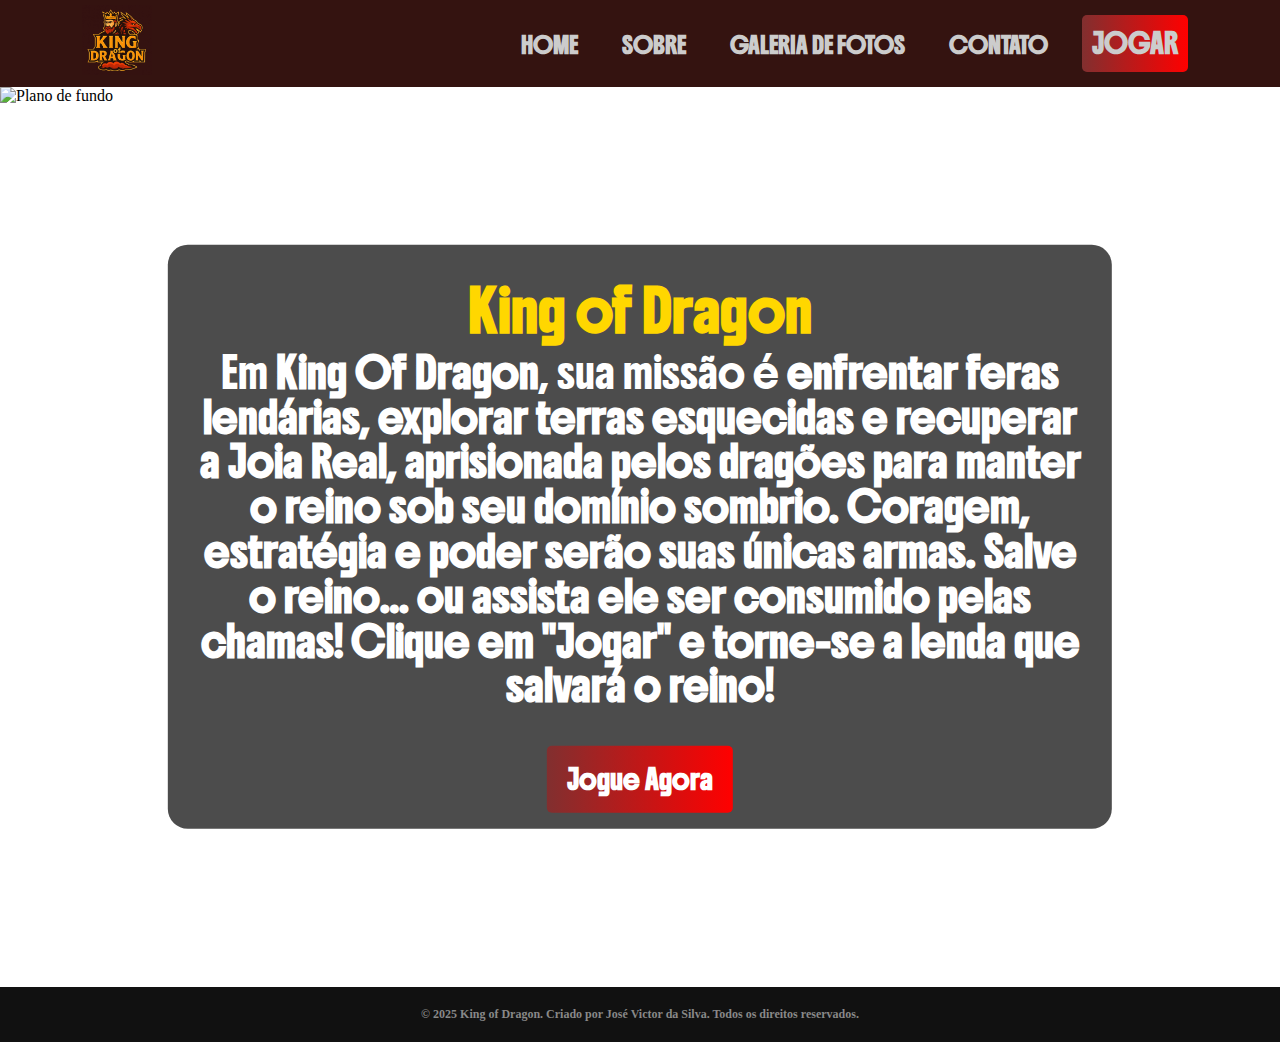
==== index.html @ 71425996 "Adicionando meu projeto" ====
<!DOCTYPE html>
<html lang="pt-br">

<head>
    <meta charset="UTF-8">
    <meta name="viewport" content="width=device-width, initial-scale=1.0">
    <title>King of Dragon</title>

    <link href="imagens/logo-alto.png" rel="shortcut icon">

    <link rel="preconnect" href="https://fonts.googleapis.com">
    <link rel="preconnect" href="https://fonts.gstatic.com" crossorigin>
    <link
        href="https://fonts.googleapis.com/css2?family=Boldonse&family=Roboto:ital,wght@0,100..900;1,100..900&display=swap"
        rel="stylesheet">
    <link rel="stylesheet" href="css/all.min.css">
    <link rel="stylesheet" href="css/aos.css">
    <link rel="stylesheet" href="css/stylesite.css">


</head>

<body>
    <header class="header">
        <div class="container">
            <a href="index.html" title="Home" class="header-logo">
                <img src="imagens/Logo.jpeg" alt="King of Dragon">
            </a>
            <a href="javascript:mostrarmenu()" title="Menu" class="header-menu">
                <i class="fa-solid fa-bars"></i>
            </a>

            <nav class="header-nav">
                <ul>
                    <li>
                        <a href="index.html" title="Home">Home</a>

                    </li>
                    <li>
                        <a href="sobre.html" title="Sobre">Sobre</a>

                    </li>
                    <li>
                        <a href="galeriadefotos.html" title="Galeria de Fotos">Galeria de Fotos</a>

                    </li>
                    <li>
                        <a href="contato.html" title="Contato">Contato</a>

                    </li>
                    <li>
                        <a href="jogar.html" title="Jogar" class="btn">Jogar</a>

                    </li>
                </ul>
            </nav>
        </div>
    </header>

    <main>

        <section class="banner">
            <img src="imagens/telaSite.jpg" alt="Plano de fundo">
            <div class="intro-overlay">
                <h1 class="intro-title">King of Dragon</h1>
                <p class="intro-text">
                    Em <strong>King Of Dragon</strong>, sua missão é <strong>enfrentar feras lendárias, explorar terras
                        esquecidas e recuperar a Joia Real, aprisionada pelos dragões para
                        manter o reino sob seu domínio sombrio. Coragem, estratégia e poder serão suas únicas armas.
                        Salve o reino… ou assista ele ser consumido pelas chamas!
                        <strong>Clique em "Jogar" e torne-se a lenda que salvará o reino!</strong>
                </p>
                <p>
                    <a href="Jogar.html" title="Jogue Agora" class="btn">
                        Jogue Agora
                    </a>
                </p>
            </div>
        </section>

    </main>
    <footer>
        &copy; 2025 King of Dragon. Criado por José Victor da Silva. Todos os direitos reservados.
    </footer>
    <script src="js/jquery-1.11.3.min.js"></script>
    <script src="js/aos.js"></script>
    <script>
        function mostrarmenu() {
            $(".header-nav").toggle();
        }
    </script>
</body>


</html>
---- css/stylesite.css ----
* {
    margin: 0;
    padding: 0;
}



.container {
    width: 90%;
    margin: auto;
}

header {
    background-color: #341310;
    display: flex;
    justify-content: space-between;
    align-items: center;
    padding: 5px 20px;


    .header-logo {
        img {
            width: 70px;
        }
    }

    .header-menu {
        float: right;
        border: 1px solid white;
        border-radius: 5px;
        padding: 10px;
        margin: 10px;
        color: white;
    }

    .header-nav {
        border: 1px solid #ccc;
        text-align: center;
        font-family: Boldonse, Arial;
        text-transform: uppercase;
        display: none;

        ul {
            list-style: none;

            li {
                padding: 10px;

                a {
                    color: #ccc;
                    text-decoration: none;
                    font-weight: bold;
                }
            }
        }

    }
}


main {




    .banner {
        position: relative;
        height: 100vh;
        overflow: hidden;
    }

    img {
        width: 100%;
        height: 100%;
        object-fit: cover;
        display: block;
    }


    .intro-overlay {
        position: absolute;
        top: 50%;
        left: 50%;
        transform: translate(-50%, -50%);
        background: rgba(0, 0, 0, 0.7);
        padding: 1.7rem;
        border-radius: 20px;
        color: white;
        width: 80%;
        height: 55%;
        font-size: 1.2rem;
        text-align: center;
        font-family: boldonse;
        z-index: 10;
        text-decoration: none;
    }

    .intro-title {
        font-size: 1.8rem;
        color: gold;
        margin-bottom: 0.1rem;
    }

    .intro-text {
        font-size: 1rem;
        line-height: 2;
        margin-bottom: 20px;
    }



}


.btn {
    background: linear-gradient(to right, rgb(129, 47, 47), rgb(255, 0, 0));
    color: white;
    padding: 10px;
    text-decoration: none;
    border-radius: 5px;
    display: inline-block;
}

.btn:hover {
    background: linear-gradient(to left, rgb(129, 47, 47), rgb(255, 0, 0));
}

.flex {
    display: flex;

    .col {
        text-align: center;

    }
}

.sobre {
    background-color: #b1b1b1;
    min-height: 100vh;
    width: 100%;
    display: flex;

    h2 {

        font-family: boldonse;
        text-align: center;
        color: white;
        transform: translate(0%, 15%);
        background: rgb(41, 15, 13, 2);
        padding: 1rem;
        max-width: 500px;
        border-radius: 15px;
        margin-bottom: 30px;
        font-size: 1.5rem;

    }



    .container {


        p {
            font-family: boldonse;
            margin: 2px;
            text-align: justify;
            padding: 1rem;
            background: rgb(248, 248, 248);
            border-radius: 15px;
            margin-bottom: 30px;
            box-shadow: 0px 5px 10px;
        }
    }

}




footer {
    margin-top: auto;
    padding: 20px;
    background-color: #111;
    text-align: center;
    font-size: 12px;
    color: #888;
}



/*Regras para telas maiores que 480px*/
@media (min-width: 480px) {
    .header {
        .header-menu {
            display: none;
        }

        .header-nav {
            display: block;
            float: right;
            border: 0;

            ul {
                li {
                    display: inline-block;

                    a {
                        padding: 10px;
                        display: block;
                    }

                    a:hover {
                        color: white;
                    }

                }
            }
        }
    }

    main .banner .intro-overlay {
        width: 890px;
        height: 530px;
        font-size: 2.5rem;
    }

    main .banner .intro-title {
        font-size: 2.5rem;
    }

    main .banner .intro-text {
        font-size: 1.8rem;
        line-height: 2.8rem;
    }

    .btn {
        font-size: 1.2rem;
        padding: 15px 20px;
    }

    .sobre {
        h2 {
            transform: translate(80%, 15%);
            font-size: 1.5rem;
        }


        p {
            font-size: 1.8rem;

        }
    }


}
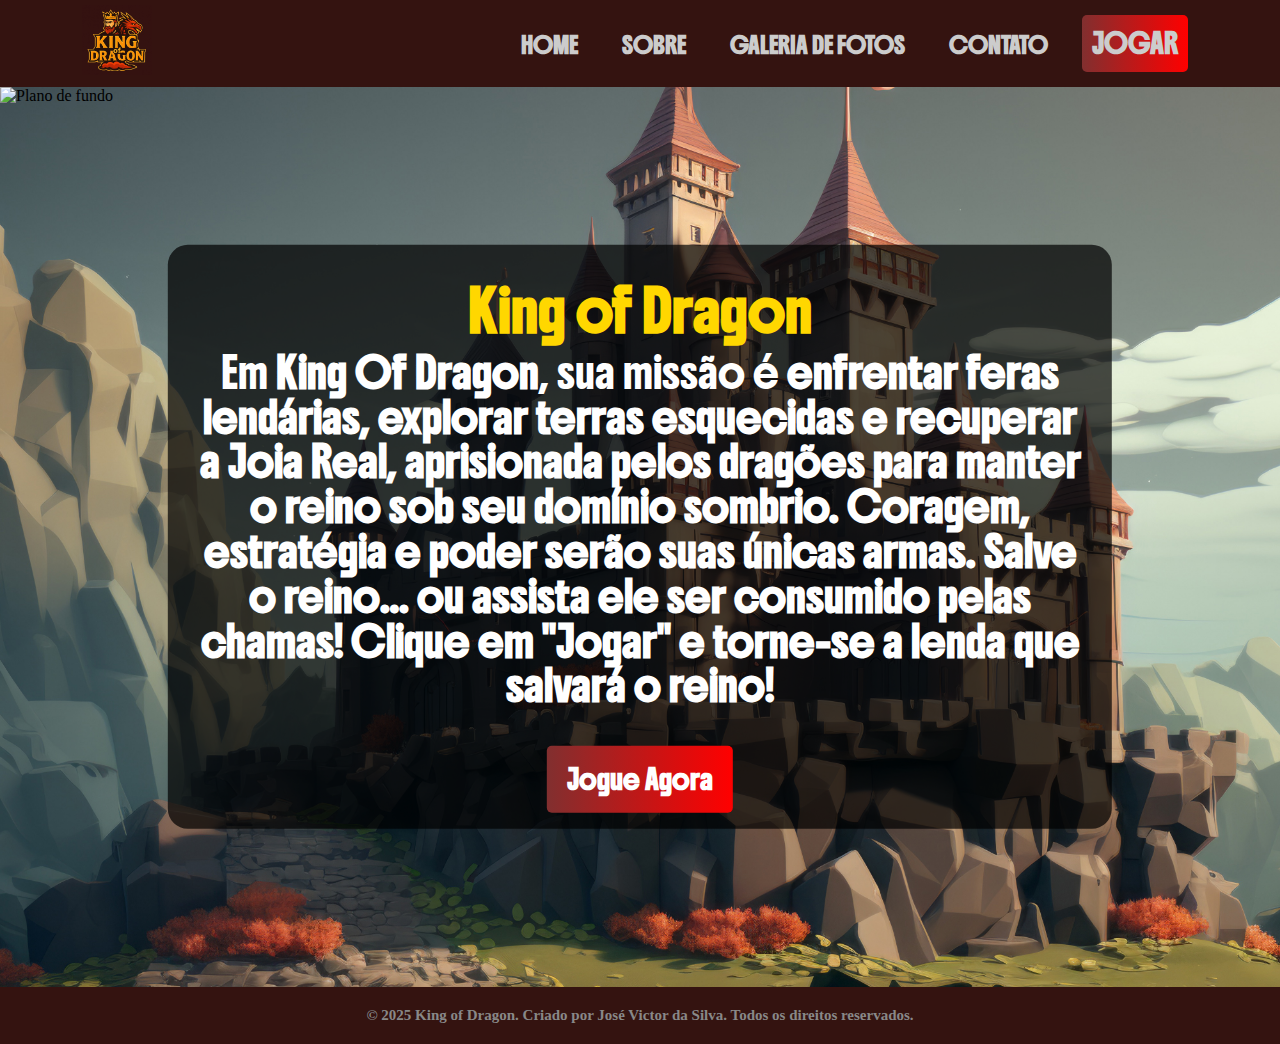
==== commit 7d5ba40b: "Finalizando a pagina de galeria de fotos" ====
--- a/index.html
+++ b/index.html
@@ -16,6 +16,7 @@
     <link rel="stylesheet" href="css/all.min.css">
     <link rel="stylesheet" href="css/aos.css">
     <link rel="stylesheet" href="css/stylesite.css">
+
 
 
 </head>
@@ -41,7 +42,7 @@
 
                     </li>
                     <li>
-                        <a href="galeriadefotos.html" title="Galeria de Fotos">Galeria de Fotos</a>
+                        <a href="galeria.html" title="Galeria de Fotos">Galeria de Fotos</a>
 
                     </li>
                     <li>
@@ -89,6 +90,8 @@
             $(".header-nav").toggle();
         }
     </script>
+    <script src="https://unpkg.com/aos@2.3.4/dist/aos.js"></script>
+
 </body>
 
 
--- a/css/stylesite.css
+++ b/css/stylesite.css
@@ -4,7 +4,7 @@
 }
 
 
-
+/*----------index-------------------*/
 .container {
     width: 90%;
     margin: auto;
@@ -57,7 +57,7 @@
     }
 }
 
-
+/*--------Sobre------------------------*/
 main {
 
 
@@ -87,7 +87,7 @@
         border-radius: 20px;
         color: white;
         width: 80%;
-        height: 55%;
+        height: 65%;
         font-size: 1.2rem;
         text-align: center;
         font-family: boldonse;
@@ -145,13 +145,13 @@
         font-family: boldonse;
         text-align: center;
         color: white;
-        transform: translate(0%, 15%);
+        transform: translate(0%, 10%);
         background: rgb(41, 15, 13, 2);
         padding: 1rem;
         max-width: 500px;
         border-radius: 15px;
         margin-bottom: 30px;
-        font-size: 1.5rem;
+        font-size: 1.3rem;
 
     }
 
@@ -174,15 +174,80 @@
 
 }
 
-
-
+/*-----Galeria de Fotos-------------------*/
+body {
+    background-image: url("../imagens/TelaSite.jpg");
+    background-size: cover;
+    background-position: center;
+    background-repeat: no-repeat;
+    min-height: 100vh;
+    margin: 0;
+    padding: 0;
+    background-size: cover;
+}
+
+.container {
+    justify-items: center;
+}
+
+h2 {
+    padding: 10px 0;
+    font-family: Boldonse;
+    text-align: center;
+    color: #fff;
+    font-size: 2rem;
+
+    text-shadow: 5px 5px 4px rgba(0, 0, 0, 0.7);
+    font-weight: bold;
+    letter-spacing: 1px;
+
+}
+
+.galeria {
+    display: grid;
+    grid-template-columns: 1fr;
+    gap: 10px;
+    width: 100%;
+    padding: 10px;
+    background-color: rgba(255, 255, 255, 0.9);
+    border-radius: 10px;
+    justify-content: center;
+}
+
+
+.foto {
+
+    background-color: rgba(255, 255, 255, 0.85);
+    padding: 10px;
+    border-radius: 2px;
+    box-shadow: 0 4px 12px rgba(0, 0, 0, 0.3);
+}
+
+.foto img {
+    width: 100%;
+    height: 300px;
+    object-fit: cover;
+    transition: transform 0.3s ease;
+
+}
+
+.foto img:hover {
+    transform: scale(1.1);
+}
+
+/*---------------Contato----------------*/
+
+
+
+
+/*----Rodapé-------------------------*/
 
 footer {
     margin-top: auto;
     padding: 20px;
-    background-color: #111;
+    background-color: #341310;
     text-align: center;
-    font-size: 12px;
+    font-size: 15px;
     color: #888;
 }
 
@@ -240,7 +305,7 @@
 
     .sobre {
         h2 {
-            transform: translate(80%, 15%);
+            transform: translate(0%, 15%);
             font-size: 1.5rem;
         }
 
@@ -251,5 +316,8 @@
         }
     }
 
-
+    .galeria {
+        grid-template-columns: repeat(3, 1fr);
+
+    }
 }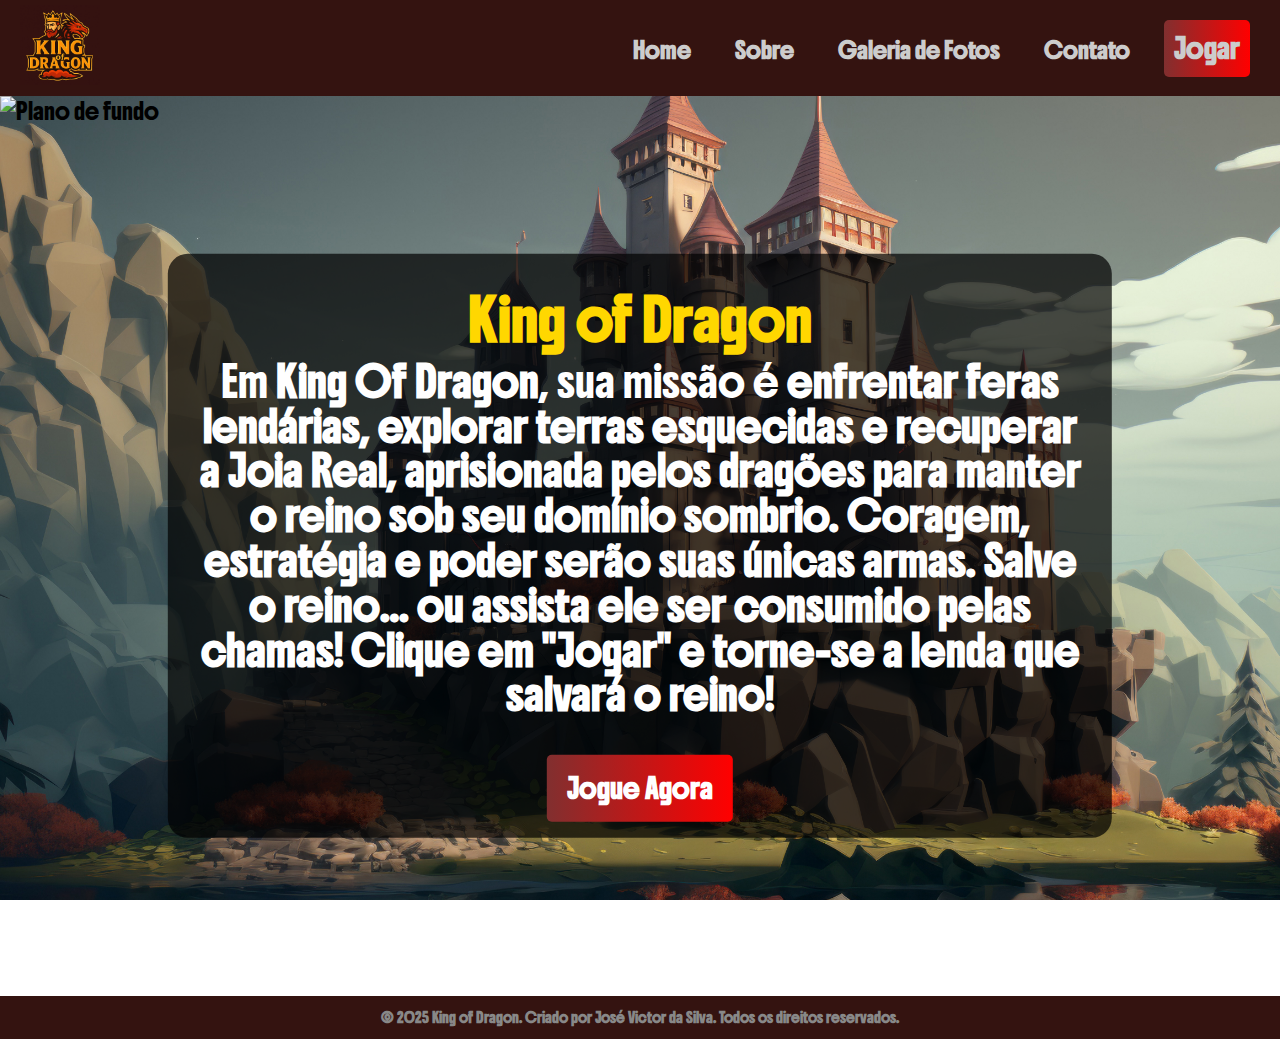
==== commit 1b006056: "Atualização" ====
--- a/index.html
+++ b/index.html
@@ -23,12 +23,42 @@
 
 <body>
     <header class="header">
-        <div class="container">
+        <div class="header-mobile">
             <a href="index.html" title="Home" class="header-logo">
                 <img src="imagens/Logo.jpeg" alt="King of Dragon">
             </a>
-            <a href="javascript:mostrarmenu()" title="Menu" class="header-menu">
-                <i class="fa-solid fa-bars"></i>
+            <div class="header-menu">
+                <i id="header-teste" class="fa-solid fa-bars"></i>
+            </div>
+
+            <nav class="header-nav">
+                <ul>
+                    <li>
+                        <a href="index.html" title="Home">Home</a>
+
+                    </li>
+                    <li>
+                        <a href="sobre.html" title="Sobre">Sobre</a>
+
+                    </li>
+                    <li>
+                        <a href="galeria.html" title="Galeria de Fotos">Galeria de Fotos</a>
+
+                    </li>
+                    <li>
+                        <a href="contato.html" title="Contato">Contato</a>
+
+                    </li>
+                    <li>
+                        <a href="jogar.html" title="Jogar" class="btn">Jogar</a>
+
+                    </li>
+                </ul>
+            </nav>
+        </div>
+        <div class="header-desktop">
+            <a href="index.html" title="Home" class="header-logo">
+                <img src="imagens/Logo.jpeg" alt="King of Dragon">
             </a>
 
             <nav class="header-nav">
@@ -59,7 +89,6 @@
     </header>
 
     <main>
-
         <section class="banner">
             <img src="imagens/telaSite.jpg" alt="Plano de fundo">
             <div class="intro-overlay">
@@ -72,7 +101,7 @@
                         <strong>Clique em "Jogar" e torne-se a lenda que salvará o reino!</strong>
                 </p>
                 <p>
-                    <a href="Jogar.html" title="Jogue Agora" class="btn">
+                    <a href="jogar.html" title="Jogue Agora" class="btn">
                         Jogue Agora
                     </a>
                 </p>
@@ -86,9 +115,23 @@
     <script src="js/jquery-1.11.3.min.js"></script>
     <script src="js/aos.js"></script>
     <script>
-        function mostrarmenu() {
-            $(".header-nav").toggle();
-        }
+        // INICIO NAVBAR
+        const navbarIcon = document.getElementById("header-teste");
+        const headerNav = document.querySelector(".header-nav");
+
+
+        navbarIcon.addEventListener("click", function () {
+            setTimeout(function () {
+                headerNav.classList.toggle("active");
+            }, 500)
+        })
+
+        window.addEventListener("resize", function () {
+            if (window.innerWidth <= 480) {
+                headerNav.classList.remove("active");
+            }
+        });
+        // FIM NAVBAR
     </script>
     <script src="https://unpkg.com/aos@2.3.4/dist/aos.js"></script>
 
--- a/css/stylesite.css
+++ b/css/stylesite.css
@@ -1,68 +1,87 @@
 * {
     margin: 0;
     padding: 0;
-}
-
-
-/*----------index-------------------*/
-.container {
-    width: 90%;
-    margin: auto;
+    font-family: Boldonse;
+}
+
+
+/*----------Header-------------------*/
+
+.header-mobile .header-nav {
+    display: none;
+}
+
+.header-mobile .header-nav.active {
+    display: block;
 }
 
 header {
-    background-color: #341310;
-    display: flex;
-    justify-content: space-between;
-    align-items: center;
-    padding: 5px 20px;
-
-
-    .header-logo {
-        img {
-            width: 70px;
-        }
-    }
-
-    .header-menu {
-        float: right;
+    .header-mobile {
+        display: flex;
+        justify-content: space-between;
+        align-items: center;
+        background-color: #341310;
+        padding: 5px 20px;
+
+
+        .header-nav {
+            width: 95%;
+            background-color: #341310;
+            text-align: center;
+            font-family: Boldonse;
+            text-transform: uppercase;
+            border-top: 1px solid white;
+            position: absolute;
+            top: 80px;
+            right: 5px;
+            z-index: 5;
+
+            ul {
+                list-style: none;
+                margin: 0;
+                padding: 0;
+
+                li {
+                    padding: 10px;
+
+                    a {
+                        color: #ccc;
+                        text-decoration: none;
+                        font-weight: bold;
+                    }
+                }
+            }
+
+        }
+    }
+}
+
+.header-desktop {
+    display: none;
+}
+
+
+.header-logo {
+    img {
+        width: 70px;
+    }
+}
+
+.header-menu {
+    i {
         border: 1px solid white;
         border-radius: 5px;
+        color: white;
+        cursor: pointer;
         padding: 10px;
-        margin: 10px;
-        color: white;
-    }
-
-    .header-nav {
-        border: 1px solid #ccc;
-        text-align: center;
-        font-family: Boldonse, Arial;
-        text-transform: uppercase;
-        display: none;
-
-        ul {
-            list-style: none;
-
-            li {
-                padding: 10px;
-
-                a {
-                    color: #ccc;
-                    text-decoration: none;
-                    font-weight: bold;
-                }
-            }
-        }
-
-    }
-}
+    }
+
+}
+
+
 
 /*--------Sobre------------------------*/
 main {
-
-
-
-
     .banner {
         position: relative;
         height: 100vh;
@@ -87,11 +106,10 @@
         border-radius: 20px;
         color: white;
         width: 80%;
-        height: 65%;
+        height: 55%;
         font-size: 1.2rem;
         text-align: center;
         font-family: boldonse;
-        z-index: 10;
         text-decoration: none;
     }
 
@@ -180,74 +198,152 @@
     background-size: cover;
     background-position: center;
     background-repeat: no-repeat;
-    min-height: 100vh;
     margin: 0;
     padding: 0;
-    background-size: cover;
+
 }
 
 .container {
-    justify-items: center;
-}
-
-h2 {
-    padding: 10px 0;
-    font-family: Boldonse;
-    text-align: center;
-    color: #fff;
-    font-size: 2rem;
-
-    text-shadow: 5px 5px 4px rgba(0, 0, 0, 0.7);
-    font-weight: bold;
-    letter-spacing: 1px;
-
+    display: flex;
+    flex-direction: column;
+    align-items: center;
+    justify-content: center;
+    height: 100%;
 }
 
 .galeria {
     display: grid;
-    grid-template-columns: 1fr;
-    gap: 10px;
+    grid-template-columns: repeat(2, 1fr);
+    gap: 15px;
+    width: 80%;
+    padding: 20px;
+    margin: 0 auto;
+    background-color: rgba(206, 205, 205, 0.95);
+    border-radius: 12px;
+    box-shadow: 0 8px 20px rgba(0, 0, 0, 0.2);
+
+}
+
+.galeria div {
+    height: 150px;
+}
+
+.foto {
+
+    background-color: #fafafa;
+    padding: 8px;
+    border-radius: 10px;
+    box-shadow: 0 6px 14px rgba(0, 0, 0, 0.25);
+    overflow: hidden;
+    transition: transform 0.3s ease;
+
+}
+
+.foto img {
+    max-height: 200px;
+    width: 100%;
+    height: 100%;
+    object-fit: cover;
+    transition: transform 0.3s ease;
+
+
+}
+
+.foto img:hover {
+    transform: scale(1.1);
+}
+
+/*---------------Contato----------------*/
+
+html,
+body {
+    height: 100%;
+    margin: 0;
+    padding: 0;
+    display: flex;
+    flex-direction: column;
+}
+
+.form-container {
+    background-color: #fff;
+    padding: 10px 20px;
+    border-radius: 10px;
+    box-shadow: 0 4px 10px rgba(0, 0, 0, 0.1);
+    margin-top: 100px;
+    max-width: 300px;
+    margin: 100px auto 0 auto;
+
+}
+
+
+label {
+    font-family: Boldonse;
+}
+
+.Formularios {
     width: 100%;
     padding: 10px;
-    background-color: rgba(255, 255, 255, 0.9);
+    box-sizing: border-box;
+    border: 1px solid #636363;
+    border-radius: 5px;
+}
+
+.Formularios:focus {
+    background: lightyellow
+}
+
+label,
+.Formularios {
+    margin: 10px 0;
+}
+
+.btn-submit {
+    padding: 10px 20px;
+    border: none;
+    border-radius: 5px;
+    color: white;
+
+}
+
+.btn-submit {
+    background: green;
+}
+
+/*---------Jogo----------------*/
+.jogo {
+    display: flex;
+    padding: 0px 10px;
+    align-items: center;
+    justify-content: center;
+    margin: 250px auto 0;
+}
+
+.jogo-container {
+    display: none;
+}
+
+.mobile-warning {
+    display: block;
+    backdrop-filter: blur(4px);
+    text-align: center;
+    font-size: 1.5rem;
+    padding: 5px 5px;
+    max-width: 85%;
+    color: white;
+    box-shadow: 0px 4px 10px black;
     border-radius: 10px;
-    justify-content: center;
-}
-
-
-.foto {
-
-    background-color: rgba(255, 255, 255, 0.85);
-    padding: 10px;
-    border-radius: 2px;
-    box-shadow: 0 4px 12px rgba(0, 0, 0, 0.3);
-}
-
-.foto img {
-    width: 100%;
-    height: 300px;
-    object-fit: cover;
-    transition: transform 0.3s ease;
-
-}
-
-.foto img:hover {
-    transform: scale(1.1);
-}
-
-/*---------------Contato----------------*/
-
-
-
+    font-weight: bold;
+
+}
 
 /*----Rodapé-------------------------*/
 
 footer {
     margin-top: auto;
-    padding: 20px;
+    padding: 12px 0;
     background-color: #341310;
     text-align: center;
-    font-size: 15px;
+    font-size: 10px;
     color: #888;
 }
 
@@ -255,29 +351,67 @@
 
 /*Regras para telas maiores que 480px*/
 @media (min-width: 480px) {
+
     .header {
-        .header-menu {
+        width: 100%;
+
+        .header-mobile {
             display: none;
+        }
+
+        .header-desktop {
+            display: flex;
+            justify-content: space-between;
+            align-items: center;
+            background-color: #341310;
+            padding: 5px 20px;
+
+
+            ul {
+                list-style: none;
+                margin: 0;
+                padding: 0;
+
+                li {
+                    padding: 10px;
+
+
+                    a {
+                        color: #ccc;
+                        text-decoration: none;
+                        font-weight: bold;
+                    }
+                }
+            }
+        }
+
+
+        .header-logo {
+            img {
+                width: 80px;
+            }
         }
 
         .header-nav {
             display: block;
-            float: right;
             border: 0;
 
             ul {
+
+
                 li {
+
                     display: inline-block;
 
                     a {
                         padding: 10px;
                         display: block;
+
+                        a:hover {
+                            color: white;
+                        }
+
                     }
-
-                    a:hover {
-                        color: white;
-                    }
-
                 }
             }
         }
@@ -303,6 +437,7 @@
         padding: 15px 20px;
     }
 
+    /*-----------------Sobre-------------------------------*/
     .sobre {
         h2 {
             transform: translate(0%, 15%);
@@ -316,8 +451,61 @@
         }
     }
 
+    /*-----------------Galeria de Fotos--------------------------*/
     .galeria {
+        display: grid;
         grid-template-columns: repeat(3, 1fr);
-
+        gap: 20px;
+        max-width: 1000px;
+        margin: 0 auto;
+        padding: 10px 10px;
+
+    }
+
+    .galeria img {
+        width: 100%;
+        height: 100%;
+        object-fit: cover;
+        display: block;
+        border-radius: 8px;
+
+    }
+
+    .galeria div {
+        height: 200px;
+
+    }
+
+    /*------Contato---------------*/
+    .form-container {
+        max-width: 500px;
+        margin: 0 auto;
+        margin-top: 20px;
+
+
+    }
+
+    h1 {
+        font-size: 2rem;
+    }
+
+    /*-------Jogo------------------*/
+
+    .jogo-container {
+        display: block;
+
+        iframe {
+            max-width: 960px;
+            margin: -220px auto;
+            border-radius: 10px;
+            width: 100%;
+            aspect-ratio: 16 / 9;
+            border: none;
+        }
+
+    }
+
+    .mobile-warning {
+        display: none;
     }
 }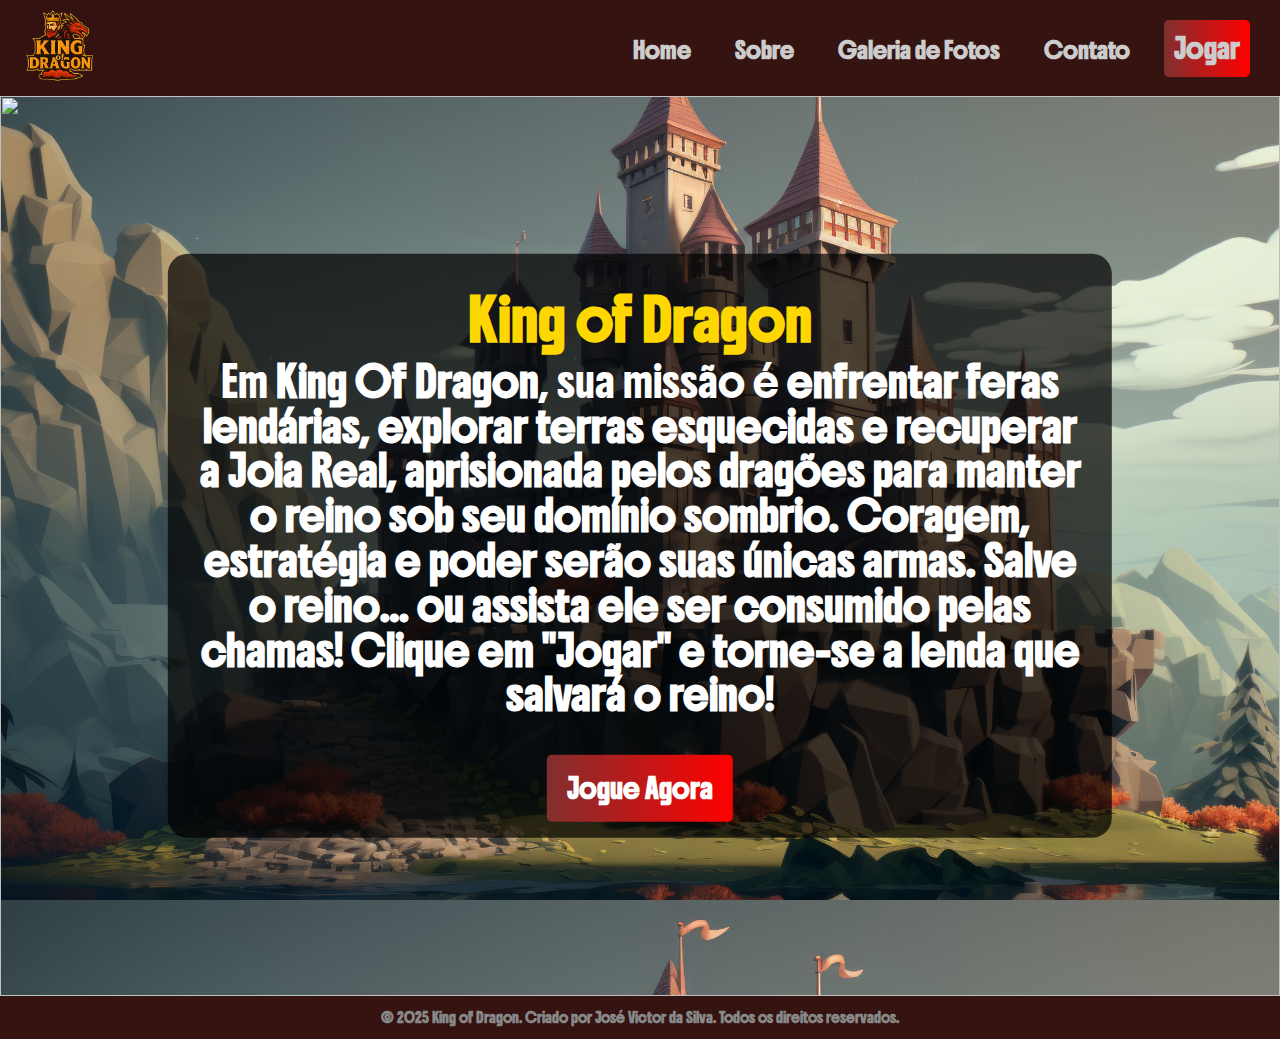
==== commit 8b9b60a4: "Atualização" ====
--- a/index.html
+++ b/index.html
@@ -90,7 +90,7 @@
 
     <main>
         <section class="banner">
-            <img src="imagens/telaSite.jpg" alt="Plano de fundo">
+            <img src="imagens/telaSite.jpg">
             <div class="intro-overlay">
                 <h1 class="intro-title">King of Dragon</h1>
                 <p class="intro-text">
--- a/css/stylesite.css
+++ b/css/stylesite.css
@@ -197,7 +197,6 @@
     background-image: url("../imagens/TelaSite.jpg");
     background-size: cover;
     background-position: center;
-    background-repeat: no-repeat;
     margin: 0;
     padding: 0;
 
@@ -420,6 +419,7 @@
     main .banner .intro-overlay {
         width: 890px;
         height: 530px;
+        overflow: hidden;
         font-size: 2.5rem;
     }
 
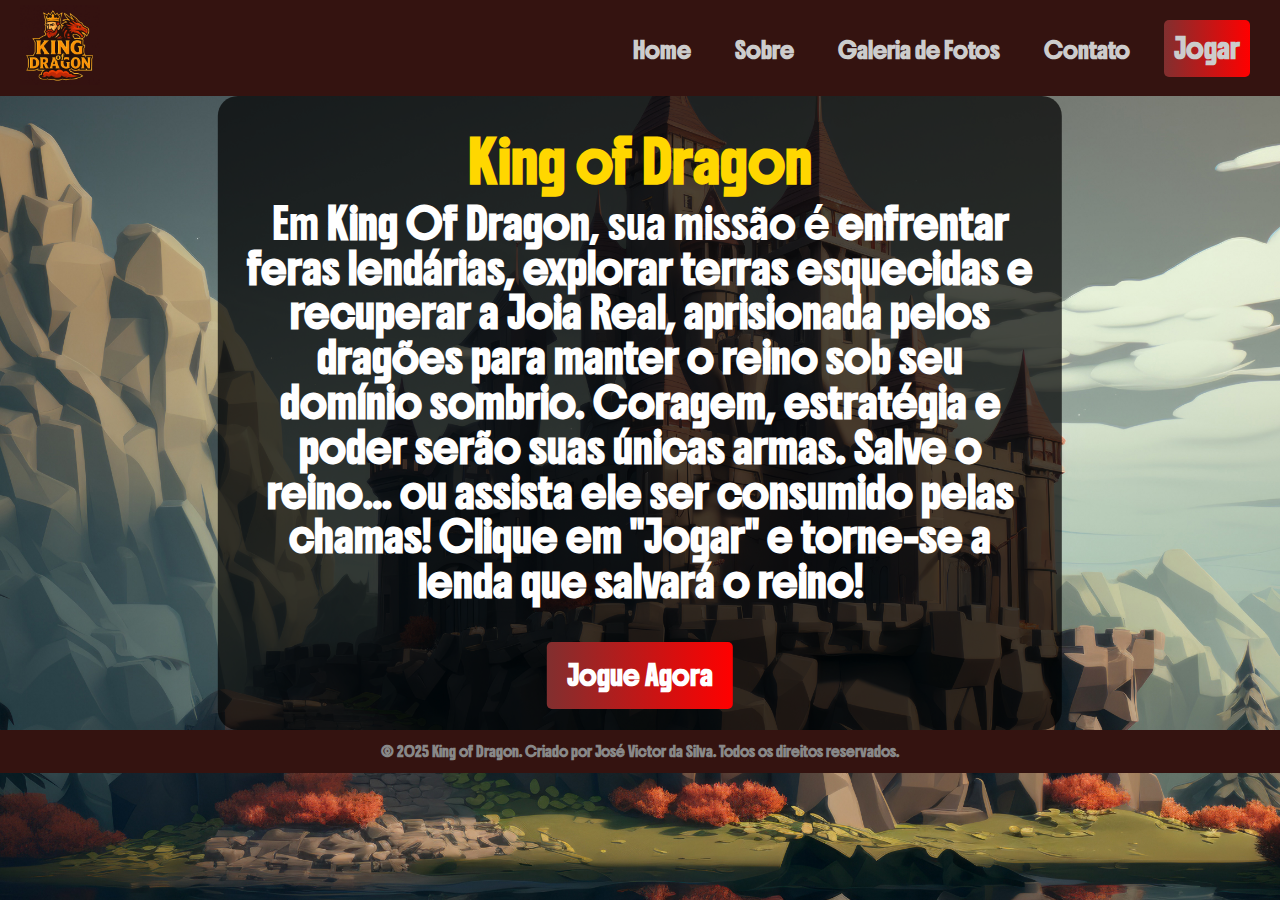
==== commit 364012cd: "Atualização" ====
--- a/index.html
+++ b/index.html
@@ -90,7 +90,7 @@
 
     <main>
         <section class="banner">
-            <img src="imagens/telaSite.jpg">
+
             <div class="intro-overlay">
                 <h1 class="intro-title">King of Dragon</h1>
                 <p class="intro-text">
--- a/css/stylesite.css
+++ b/css/stylesite.css
@@ -80,13 +80,8 @@
 
 
 
-/*--------Sobre------------------------*/
+
 main {
-    .banner {
-        position: relative;
-        height: 100vh;
-        overflow: hidden;
-    }
 
     img {
         width: 100%;
@@ -152,6 +147,7 @@
     }
 }
 
+/*--------Sobre------------------------*/
 .sobre {
     background-color: #b1b1b1;
     min-height: 100vh;
@@ -416,18 +412,21 @@
         }
     }
 
-    main .banner .intro-overlay {
-        width: 890px;
-        height: 530px;
-        overflow: hidden;
+
+    main .intro-overlay {
+        width: 790px;
+        transform: translate(-50%, -0%);
+        height: 580px;
+        position: relative;
         font-size: 2.5rem;
-    }
-
-    main .banner .intro-title {
+
+    }
+
+    main .intro-title {
         font-size: 2.5rem;
     }
 
-    main .banner .intro-text {
+    main .intro-text {
         font-size: 1.8rem;
         line-height: 2.8rem;
     }
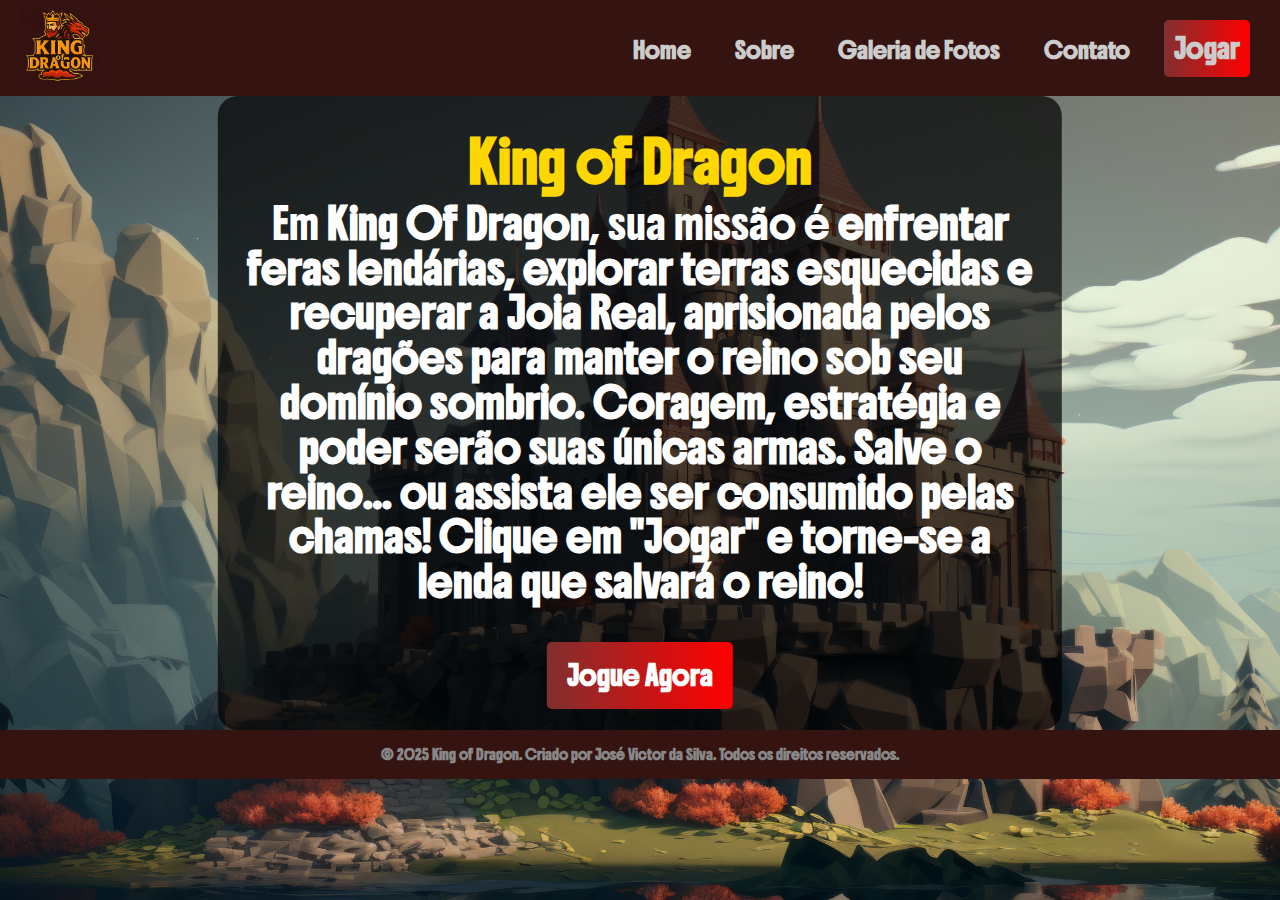
==== commit a1d19684: "Atualização" ====
--- a/index.html
+++ b/index.html
@@ -110,7 +110,9 @@
 
     </main>
     <footer>
+
         &copy; 2025 King of Dragon. Criado por José Victor da Silva. Todos os direitos reservados.
+
     </footer>
     <script src="js/jquery-1.11.3.min.js"></script>
     <script src="js/aos.js"></script>
--- a/css/stylesite.css
+++ b/css/stylesite.css
@@ -83,19 +83,12 @@
 
 main {
 
-    img {
-        width: 100%;
-        height: 100%;
-        object-fit: cover;
-        display: block;
-    }
-
 
     .intro-overlay {
-        position: absolute;
+        position: relative;
         top: 50%;
         left: 50%;
-        transform: translate(-50%, -50%);
+        transform: translate(-50%, 10%);
         background: rgba(0, 0, 0, 0.7);
         padding: 1.7rem;
         border-radius: 20px;
@@ -334,12 +327,15 @@
 /*----Rodapé-------------------------*/
 
 footer {
-    margin-top: auto;
-    padding: 12px 0;
+
+    margin-top: 100px;
+    padding: 5px 1px;
     background-color: #341310;
     text-align: center;
     font-size: 10px;
     color: #888;
+
+
 }
 
 
@@ -507,4 +503,10 @@
     .mobile-warning {
         display: none;
     }
+
+    footer {
+        padding: 15px 0;
+        top: 0;
+        margin-top: auto;
+    }
 }